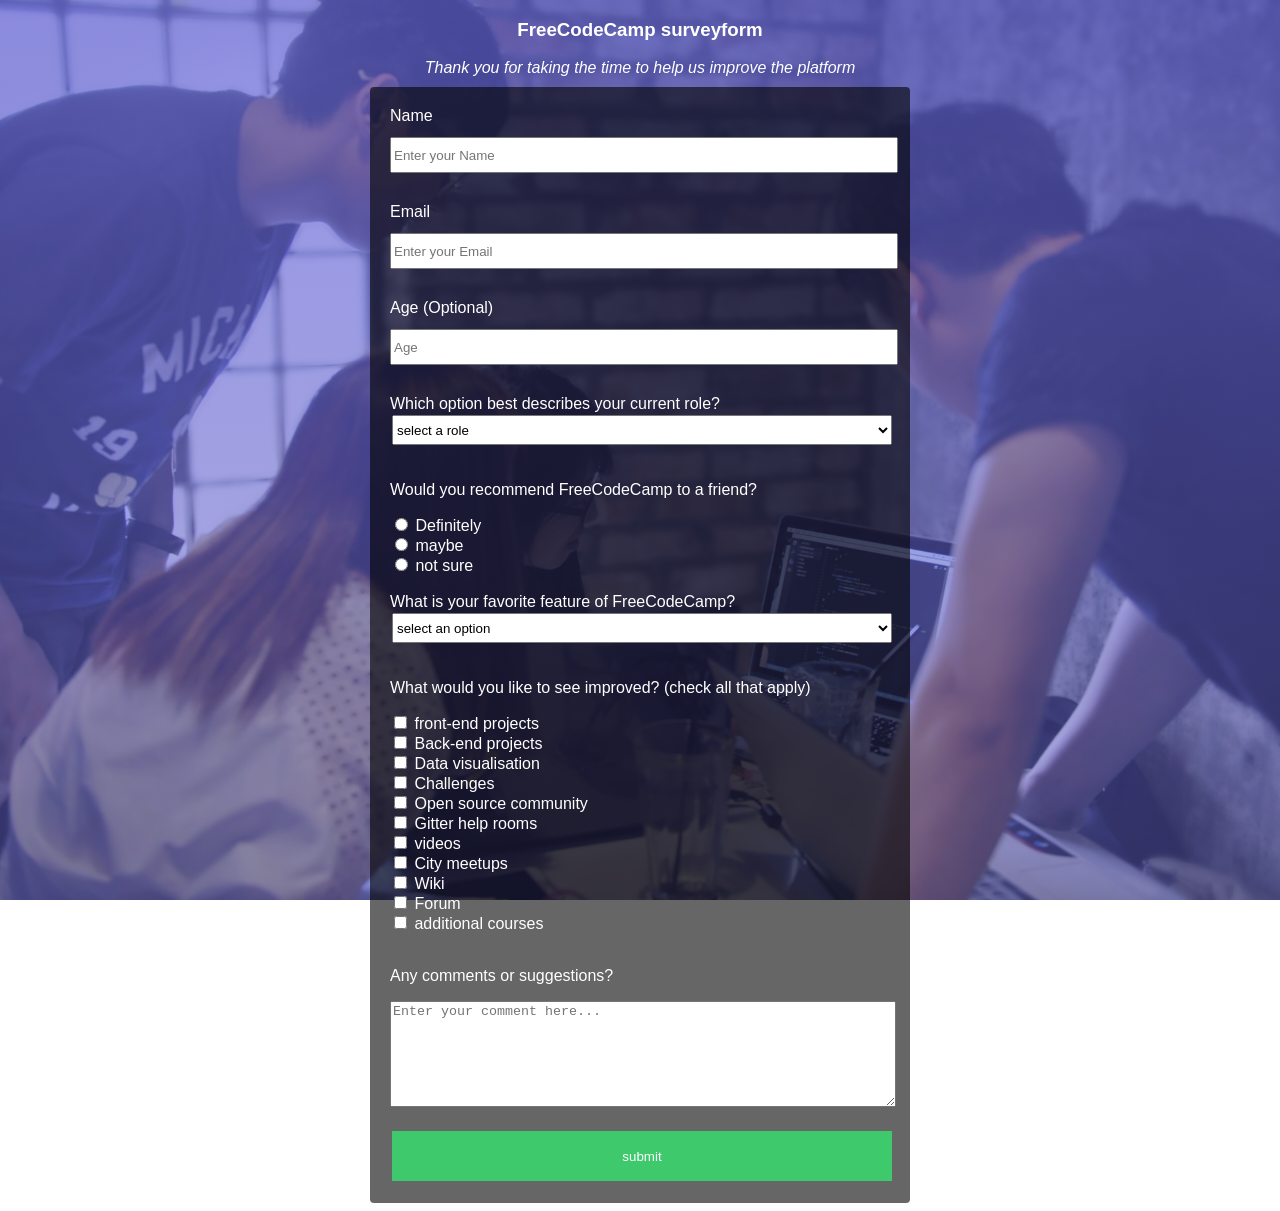
==== survey.html @ fa6b44f3 "survery-form" ====
<!DOCTYPE html>
<html lang="en">
  <head>
    <meta charset="UTF-8" />
    <meta name="viewport" content="width=device-width, initial-scale=1.0" />
    <title>Document</title>
    <link rel="stylesheet" href="styles/style.css" />
  </head>
  <body>
    <header>
      <h3>FreeCodeCamp surveyform</h3>
      <i>Thank you for taking the time to help us improve the platform</i>
    </header>
    <main>
      <div class="surveyform">
        <form>
          <div class="eye">
            <label class="fit">Name</label><br />
            <input type="text" placeholder="Enter your Name" /><br /><br />

            <label class="fit">Email</label><br />
            <input type="email" placeholder="Enter your Email" /><br /><br />

            <label class="fit">Age (Optional)</label><br />
            <input type="number" placeholder="Age" /><br /><br />

            <label>Which option best describes your current role?</label><br />
            <select>
              <option value="" disabled selected>select a role</option>
              <option value="st">student</option>
              <option value="ftj">full time job</option>
              <option value="ftl">full time learner</option>
              <option value="pnts">prefer not to say</option>
              <option value="ot">other</option></select
            ><br /><br />
          </div>

          <p>Would you recommend FreeCodeCamp to a friend?</p>
          <input type="radio" id="option1" name="cry" />
          <label for="option1">Definitely</label><br />

          <input type="radio" id="option2" name="cry" />
          <label for="option2">maybe</label><br />

          <input type="radio" id="option3" name="cry" />
          <label for="option3">not sure</label><br /><br />

          <label>What is your favorite feature of FreeCodeCamp?</label><br />
          <select>
            <option value="" disabled selected>select an option</option>
            <option value="ch">Challenges</option>
            <option value="pr">projects</option>
            <option value="cm">community</option>
            <option value="os">
              open
              <source />
            </option>
            <option value="sno">select an option</option></select
          ><br /><br />

          <p>What would you like to see improved? (check all that apply)</p>

          <input type="checkbox" id="front end projects" />
          <label for="front end projects">front-end projects</label><br />

          <input type="checkbox" id="Back-end projects" />
          <label for="Back-end projects">Back-end projects</label><br />

          <input type="checkbox" id="Data visualisation" />
          <label for="Data visualisation">Data visualisation</label><br />

          <input type="checkbox" id="Challenges" />
          <label for="Challenges">Challenges</label><br />

          <input type="checkbox" id="Open source community" />
          <label for="Open source community">Open source community</label><br />

          <input type="checkbox" id="Gitter help rooms" />
          <label for="Gitter help rooms">Gitter help rooms</label><br />

          <input type="checkbox" id="videos" />
          <label for="videos">videos</label><br />

          <input type="checkbox" id="City meetups" />
          <label for="City meetups">City meetups</label><br />

          <input type="checkbox" id="Wiki" />
          <label for="Wiki">Wiki</label><br />

          <input type="checkbox" id="Forum" />
          <label for="Forum">Forum</label><br />

          <input type="checkbox" id="additional courses" />
          <label for="additional courses">additional courses</label><br /><br />

          <p>Any comments or suggestions?</p>

          <textarea
            id="msg"
            name="message"
            placeholder="Enter your comment here..."
          ></textarea
          ><br /><br />

          <button>submit</button>
        </form>
      </div>
    </main>
  </body>
</html>
---- styles/style.css ----
body {
  background-image: linear-gradient(
      rgba(101, 101, 219, 0.7),
      rgba(92, 92, 192, 0.5)
    ),
    url("../assets/image/smith.jpeg");
  background-position: center;
  background-size: cover;
  background-repeat: no-repeat;
  background-attachment: fixed;
  color: white;
  font-family: Poppins, sans-serif;
}

button {
  width: 100%;
  background-color: rgb(62 201 108);
  height: 50px;
  color: white;
  border: none;
  margin: 2px;
}

#fit {
  width: 100%;
}

#msg {
  width: 100%;
}

.surveyform {
  padding: 20px;
  background-color: rgb(0, 0, 0, 0.6);
  max-width: 500px;
  margin: auto;
  border-radius: 4px;
  margin-top: 10px;
}

.eye input {
  width: 100%;
  margin-bottom: 12px;
  margin-top: 12px;
  height: 30px;
}

select {
  width: 100%;
  margin: 2px;
  height: 30px;
}

header {
  text-align: center;
}

textarea {
  height: 100px;
}
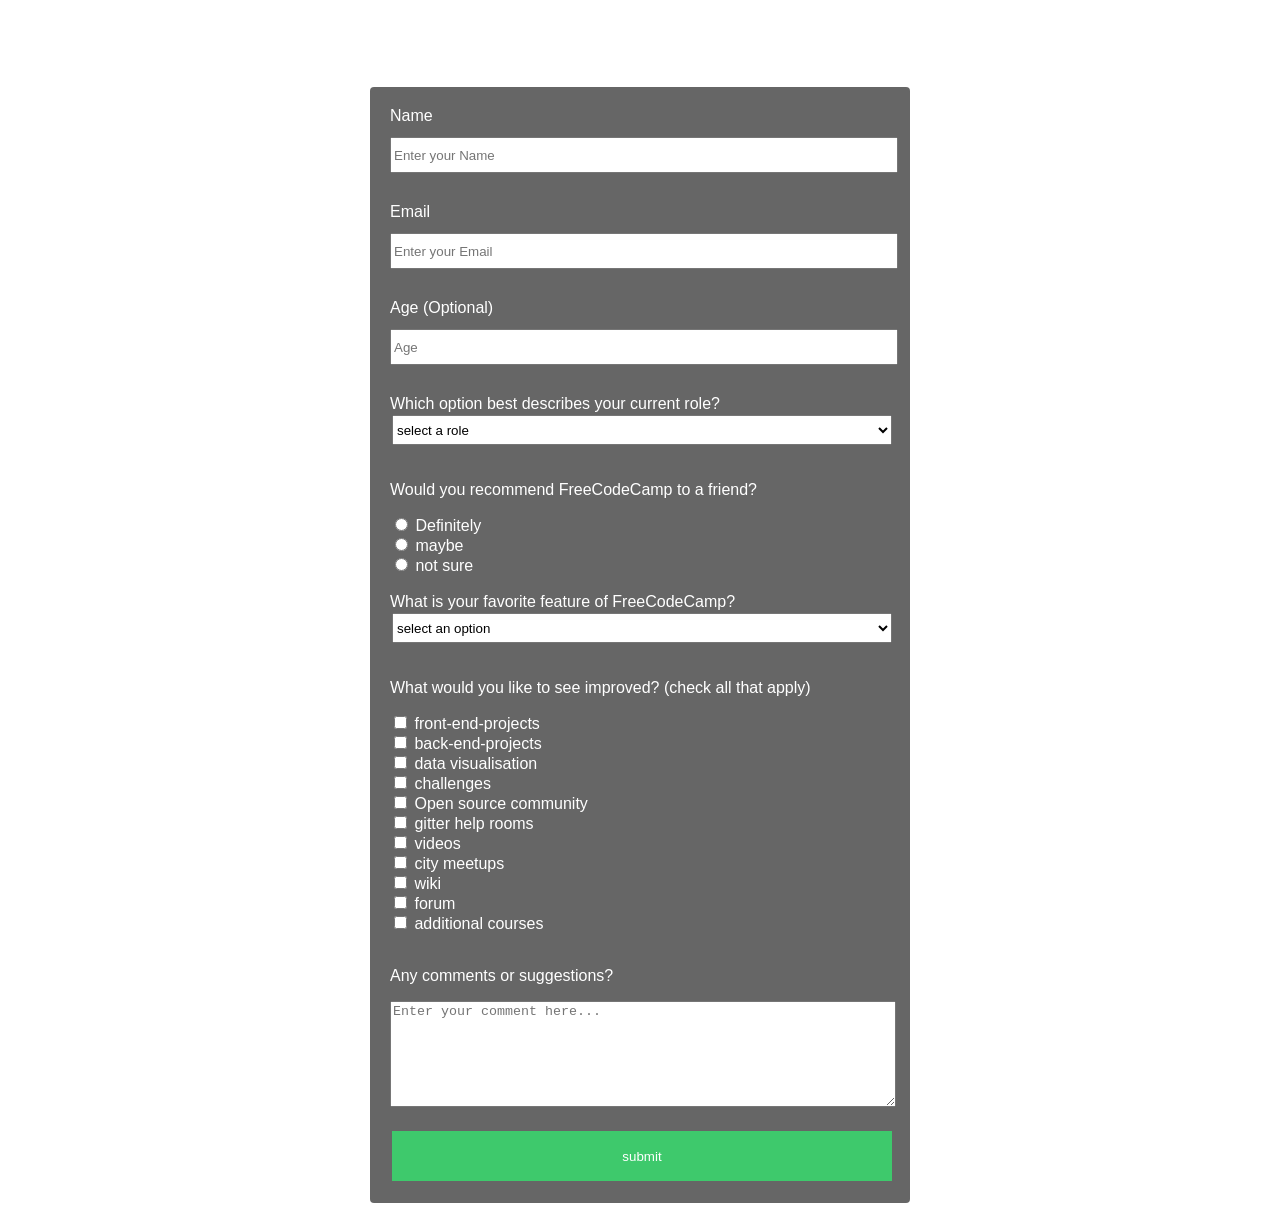
==== commit aa0a9353: "survery-formfun" ====
--- a/survey.html
+++ b/survey.html
@@ -60,35 +60,35 @@
 
           <p>What would you like to see improved? (check all that apply)</p>
 
-          <input type="checkbox" id="front end projects" />
-          <label for="front end projects">front-end projects</label><br />
+          <input type="checkbox" id="front-end-projects" />
+          <label for="front end projects">front-end-projects</label><br />
 
-          <input type="checkbox" id="Back-end projects" />
-          <label for="Back-end projects">Back-end projects</label><br />
+          <input type="checkbox" id="back-end-projects" />
+          <label for="back end projects">back-end-projects</label><br />
 
-          <input type="checkbox" id="Data visualisation" />
-          <label for="Data visualisation">Data visualisation</label><br />
+          <input type="checkbox" id="data-visualisation" />
+          <label for="data visualisation">data visualisation</label><br />
 
-          <input type="checkbox" id="Challenges" />
-          <label for="Challenges">Challenges</label><br />
+          <input type="checkbox" id="challenges" />
+          <label for="challenges">challenges</label><br />
 
-          <input type="checkbox" id="Open source community" />
-          <label for="Open source community">Open source community</label><br />
+          <input type="checkbox" id="open-source-community" />
+          <label for="open source community">Open source community</label><br />
 
-          <input type="checkbox" id="Gitter help rooms" />
-          <label for="Gitter help rooms">Gitter help rooms</label><br />
+          <input type="checkbox" id="gitter-help-rooms" />
+          <label for="gitter help rooms">gitter help rooms</label><br />
 
           <input type="checkbox" id="videos" />
           <label for="videos">videos</label><br />
 
-          <input type="checkbox" id="City meetups" />
-          <label for="City meetups">City meetups</label><br />
+          <input type="checkbox" id="city-meetups" />
+          <label for="city meetups">city meetups</label><br />
 
-          <input type="checkbox" id="Wiki" />
-          <label for="Wiki">Wiki</label><br />
+          <input type="checkbox" id="wiki" />
+          <label for="wiki">wiki</label><br />
 
-          <input type="checkbox" id="Forum" />
-          <label for="Forum">Forum</label><br />
+          <input type="checkbox" id="forum" />
+          <label for="forum">forum</label><br />
 
           <input type="checkbox" id="additional courses" />
           <label for="additional courses">additional courses</label><br /><br />
--- a/styles/style.css
+++ b/styles/style.css
@@ -1,7 +1,7 @@
 body {
   background-image: linear-gradient(
       rgba(101, 101, 219, 0.7),
-      rgba(92, 92, 192, 0.5)
+      rgba(92, 92, 192, 0.5),
     ),
     url("../assets/image/smith.jpeg");
   background-position: center;
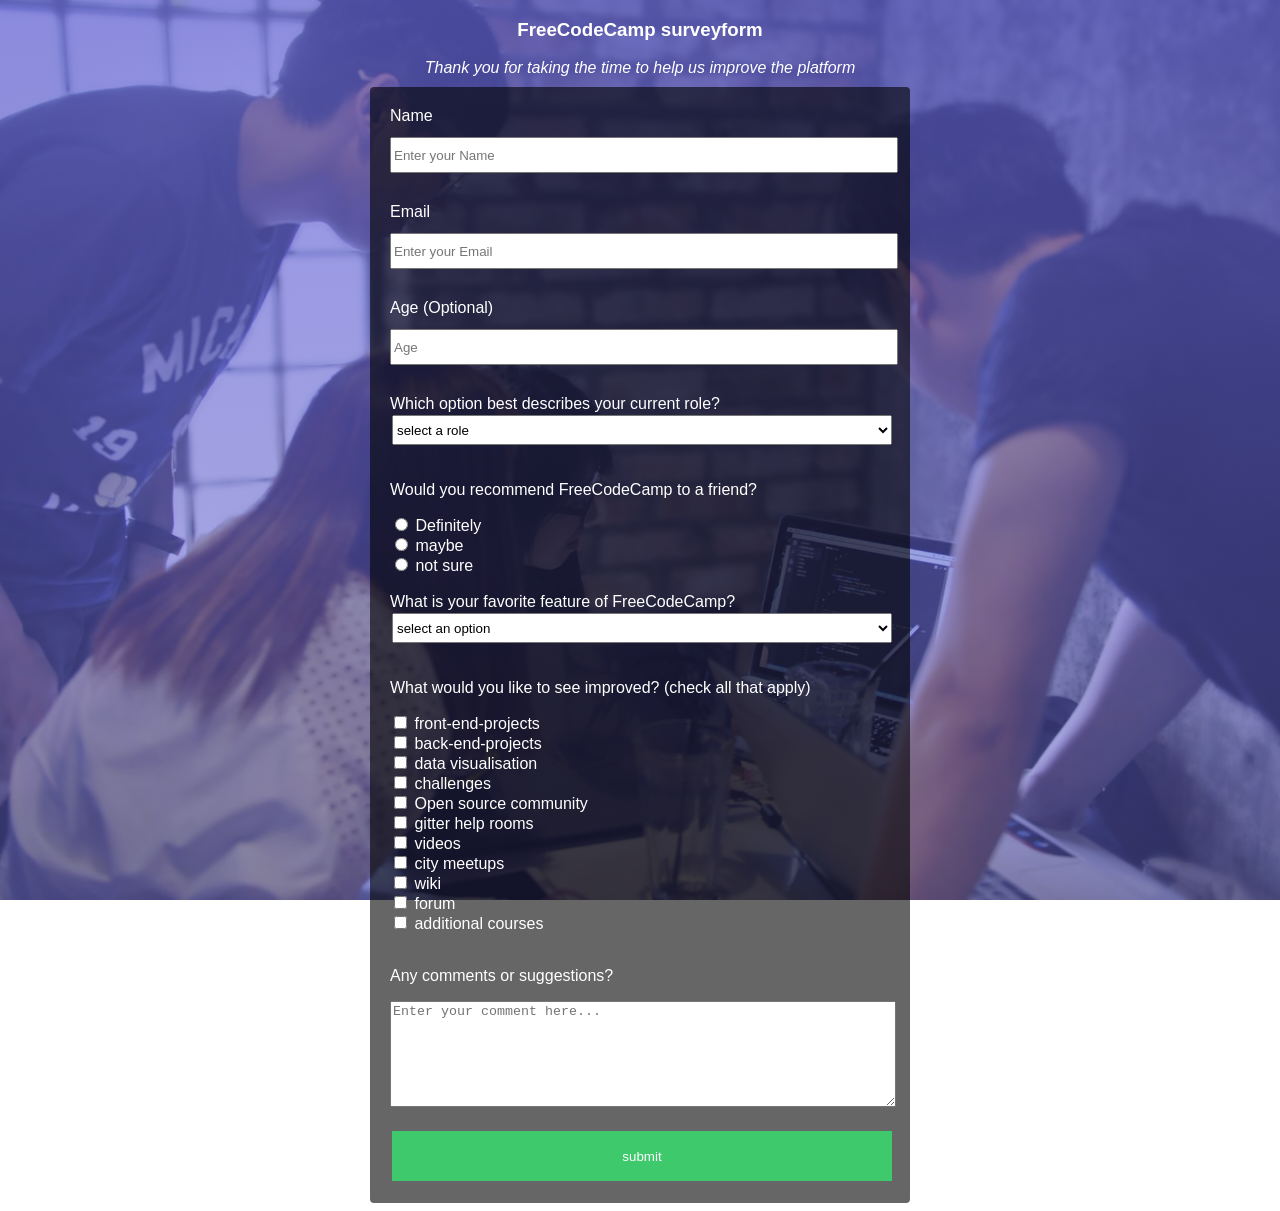
==== commit 45b4673d: "survery-formfun1" ====
--- a/survey.html
+++ b/survey.html
@@ -90,7 +90,7 @@
           <input type="checkbox" id="forum" />
           <label for="forum">forum</label><br />
 
-          <input type="checkbox" id="additional courses" />
+          <input type="checkbox" id="additional-courses" />
           <label for="additional courses">additional courses</label><br /><br />
 
           <p>Any comments or suggestions?</p>
--- a/styles/style.css
+++ b/styles/style.css
@@ -1,9 +1,5 @@
 body {
-  background-image: linear-gradient(
-      rgba(101, 101, 219, 0.7),
-      rgba(92, 92, 192, 0.5),
-    ),
-    url("../assets/image/smith.jpeg");
+  background-image: linear-gradient(rgba(101 101 219 /70%), rgba(92 92 192 /50%)),url("../assets/image/smith.jpeg");
   background-position: center;
   background-size: cover;
   background-repeat: no-repeat;
@@ -31,7 +27,7 @@
 
 .surveyform {
   padding: 20px;
-  background-color: rgb(0, 0, 0, 0.6);
+  background-color: rgb(0 0 0 /60%);
   max-width: 500px;
   margin: auto;
   border-radius: 4px;
